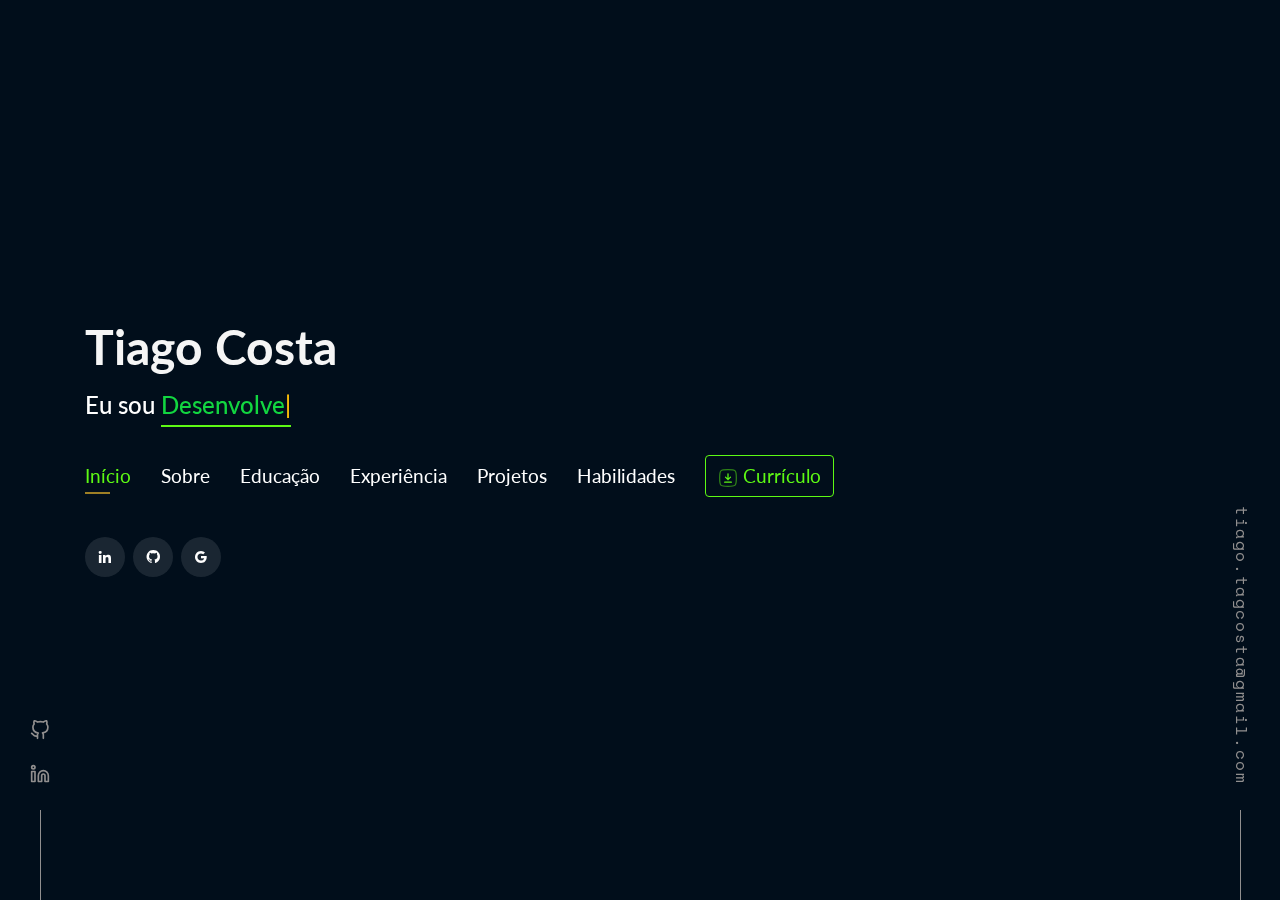
==== index.html @ 54255e5a "initial commit" ====
<!DOCTYPE html>
<html lang="pt-br">
  <head>
    <!-- Google Tag Manager -->
    <script>
      (function (w, d, s, l, i) {
        w[l] = w[l] || [];
        w[l].push({ "gtm.start": new Date().getTime(), event: "gtm.js" });
        var f = d.getElementsByTagName(s)[0],
          j = d.createElement(s),
          dl = l != "dataLayer" ? "&l=" + l : "";
        j.async = true;
        j.src = "https://www.googletagmanager.com/gtm.js?id=" + i + dl;
        f.parentNode.insertBefore(j, f);
      })(window, document, "script", "dataLayer", "GTM-5BB8W2X");
    </script>
    <!-- End Google Tag Manager -->
    <link rel="icon" type="image/png" href="/favicon.svg" />
    <meta charset="utf-8" />
    <meta content="width=device-width, initial-scale=1.0" name="viewport" />

    <!-- SEO -->
    <meta name="description" content="Desenvolvedor Web" />
    <link rel="canonical" href="https://tiaggocosta.github.io" />
    <!-- Open Graphic -->
    <meta property="og:locale" content="pt-br" />
    <meta property="og:type" content="article" />
    <meta property="og:title" content="Portfolio" />
    <meta property="og:description" content="Desenvolvedor Web" />
    <meta property="og:url" content="https://tiaggocosta.github.io" />
    <meta property="og:site_name" content="Tiago Costa" />
    <meta
      property="og:image"
      content="https://res.cloudinary.com/tiagokuste/image/upload/v1672784103/infinity.png"
    />
    <meta name="twitter:card" content="summary_large_image" />
    <meta name="twitter:description" content="Desenvolvedor Web" />
    <meta name="twitter:title" content="Portfolio" />
    <meta
      name="twitter:image"
      content="https://res.cloudinary.com/tiagokuste/image/upload/v1672784103/infinity.png"
    />
    <meta
      property="article:tag"
      content="Portfolio | Tiago Costa | Desenvolvedor Web | TI | IT"
    />
    <title>Tiago Costa | Portfólio</title>
    <meta content="" name="description" />
    <meta content="" name="keywords" />

    <!-- Google Fonts -->
    <link
      href="https://fonts.googleapis.com/css?family=Open+Sans:300,300i,400,400i,600,600i,700,700i|Raleway:300,300i,400,400i,500,500i,600,600i,700,700i|Poppins:300,300i,400,400i,500,500i,600,600i,700,700i"
      rel="stylesheet"
    />

    <!-- Vendor CSS Files -->
    <link
      href="assets/vendor/bootstrap/css/bootstrap.min.css"
      rel="stylesheet"
    />
    <link href="assets/vendor/icofont/icofont.min.css" rel="stylesheet" />
    <link href="assets/vendor/remixicon/remixicon.css" rel="stylesheet" />
    <link
      href="assets/vendor/owl.carousel/assets/owl.carousel.min.css"
      rel="stylesheet"
    />
    <link href="assets/vendor/boxicons/css/boxicons.min.css" rel="stylesheet" />
    <link href="assets/vendor/venobox/venobox.css" rel="stylesheet" />

    <!-- Template Main CSS File -->
    <link href="assets/css/style.css" rel="stylesheet" />
  </head>

  <body>
    <!-- Google Tag Manager (noscript) -->
    <noscript
      ><iframe
        src="https://www.googletagmanager.com/ns.html?id=GTM-5BB8W2X"
        title="Tag Manager"
        height="0"
        width="0"
        style="display: none; visibility: hidden"
      ></iframe
    ></noscript>
    <!-- End Google Tag Manager (noscript) -->

    <!-- ======= Cabeçalho ======= -->
    <header id="header" class="header-tops">
      <div class="container">
        <h1><a href="index.html">Tiago Costa</a></h1>
        <h2 style="color: #fff">
          Eu sou <span class="typing" style="color: #12d640"></span>
        </h2>
        <nav class="nav-menu d-none d-lg-block">
          <ul>
            <li class="active"><a href="#header">Início</a></li>
            <li><a href="#about">Sobre</a></li>
            <li><a href="#education">Educação</a></li>
            <li><a href="#experience">Experiência</a></li>
            <li><a href="#portfolio">Projetos</a></li>
            <li><a href="#skills">Habilidades</a></li>
            <li>
              <a
                class="btn btn-outline-success my-2 my-sm-0"
                id="curriculo"
                href="assets/img/tiago.pdf"
                target="_blank"
                rel="noopener noreferrer"
              >
                <svg
                  width="20px"
                  height="20px"
                  viewBox="0 0 24 24"
                  fill="none"
                  xmlns="http://www.w3.org/2000/svg"
                >
                  <path
                    d="M12 7L12 14M12 14L15 11M12 14L9 11"
                    stroke="#5df914"
                    stroke-width="1.5"
                    stroke-linecap="round"
                    stroke-linejoin="round"
                  />
                  <path
                    d="M16 17H12H8"
                    stroke="#5df914"
                    stroke-width="1.5"
                    stroke-linecap="round"
                  />
                  <path
                    opacity="0.5"
                    d="M2 12C2 7.28595 2 4.92893 3.46447 3.46447C4.92893 2 7.28595 2 12 2C16.714 2 19.0711 2 20.5355 3.46447C22 4.92893 22 7.28595 22 12C22 16.714 22 19.0711 20.5355 20.5355C19.0711 22 16.714 22 12 22C7.28595 22 4.92893 22 3.46447 20.5355C2 19.0711 2 16.714 2 12Z"
                    stroke="#5df914"
                    stroke-width="1.5"
                  />
                </svg>
                Currículo</a
              >
            </li>
          </ul>
        </nav>
        <div class="social-links">
          <a
            href="https://www.linkedin.com/in/tiaggocosta/"
            target="_blank"
            class="linkedin"
            ><i class="bx bxl-linkedin"></i
          ></a>
          <a
            href="https://github.com/TiaggoCosta"
            target="_blank"
            class="github"
            ><i class="bx bxl-github"></i
          ></a>
          <a
            href="mailto:tiago.tagcosta@gmail.com"
            target="_blank"
            class="google"
            ><i class="bx bxl-google"></i
          ></a>
        </div>
      </div>

      <div class="left">
        <ul class="social">
          <li>
            <a
              href="https://github.com/TiaggoCosta"
              aria-label="GitHub"
              target="_blank"
              rel="noreferrer"
            >
              <svg
                xmlns="http://www.w3.org/2000/svg"
                role="img"
                viewBox="0 0 24 24"
                fill="none"
                stroke="currentColor"
                stroke-width="2"
                stroke-linecap="round"
                stroke-linejoin="round"
                class="feather feather-github"
              >
                <title>GitHub</title>
                <path
                  d="M9 19c-5 1.5-5-2.5-7-3m14 6v-3.87a3.37 3.37 0 0 0-.94-2.61c3.14-.35 6.44-1.54 6.44-7A5.44 5.44 0 0 0 20 4.77 5.07 5.07 0 0 0 19.91 1S18.73.65 16 2.48a13.38 13.38 0 0 0-7 0C6.27.65 5.09 1 5.09 1A5.07 5.07 0 0 0 5 4.77a5.44 5.44 0 0 0-1.5 3.78c0 5.42 3.3 6.61 6.44 7A3.37 3.37 0 0 0 9 18.13V22"
                ></path>
              </svg>
            </a>
          </li>

          <li>
            <a
              href="https://www.linkedin.com/in/tiaggocosta"
              aria-label="Linkedin"
              target="_blank"
              rel="noreferrer"
              ><svg
                xmlns="http://www.w3.org/2000/svg"
                role="img"
                viewBox="0 0 24 24"
                fill="none"
                stroke="currentColor"
                stroke-width="2"
                stroke-linecap="round"
                stroke-linejoin="round"
                class="feather feather-linkedin"
              >
                <title>LinkedIn</title>
                <path
                  d="M16 8a6 6 0 0 1 6 6v7h-4v-7a2 2 0 0 0-2-2 2 2 0 0 0-2 2v7h-4v-7a6 6 0 0 1 6-6z"
                ></path>
                <rect x="2" y="9" width="4" height="12"></rect>
                <circle cx="4" cy="4" r="2"></circle></svg
            ></a>
          </li>
        </ul>
      </div>
      <div class="right">
        <ul class="email">
          <li>
            <a href="mailto:tiago.tagcosta@gmail.com"
              >tiago.tagcosta@gmail.com</a
            >
          </li>
        </ul>
      </div>
    </header>
    <!-- Fim do Cabeçalho -->

    <!-- ======= Seção Sobre ======= -->
    <section id="about" class="about">
      <div class="about-me container">
        <div class="section-title">
          <h2>Sobre</h2>
        </div>
        <div class="row">
          <div class="col-lg-4 sobre-img-wrapper">
            <div class="sobre-img" data-aos="fade-right">
              <img
                src="assets/img/Tiaggo.png"
                class="img-fluid"
                alt="Minha Foto"
              />
            </div>
          </div>
          <div class="col-lg-8 pt-4 pt-lg-0 content" data-aos="fade-left">
            <p>
              <span></span> Sou formado em <span>Ciência da Computação</span> e
              tive a oportunidade de trabalhar em dois projetos de
              <span>iniciação científica</span>, o que me proporcionou uma
              sólida base em pesquisa e desenvolvimento de soluções inovadoras.
              Atualmente, estou me especializando em segurança da informação
              através do projeto <span>Hackers do Bem</span>, onde estudo as
              melhores práticas para proteger sistemas e dados. Além disso,
              possuo experiência prática no <span>desenvolvimento web</span>,
              com foco em <span>Node.js</span>, trabalhando em projetos que
              combinam tecnologia moderna com soluções escaláveis e eficientes.
            </p>
            <p>
              Durante o desenvolvimento do meu Trabalho de Conclusão de Curso
              (TCC), investiguei as barreiras enfrentadas por pessoas cegas nos
              jogos digitais e propus um protótipo de jogo acessível, baseado em
              diretrizes de acessibilidade. O estudo envolveu testes com 12
              participantes do público-alvo e demonstrou que as diretrizes
              implementadas permitiram que os jogadores completassem o jogo com
              sucesso. Essa experiência ampliou meu conhecimento sobre
              acessibilidade, inclusão e o impacto da tecnologia no
              desenvolvimento de produtos que podem ser utilizados por todos.
            </p>
          </div>
        </div>
      </div>

      <!-- ======= Interests ======= -->
      <div class="interests container">
        <div class="section-title">
          <h2>Interests</h2>
        </div>

        <div class="row">
          <div class="col-lg-3 col-md-4">
            <div class="icon-box">
              <i class="ri-global-line" style="color: #ffbb2c"></i>
              <h3>Desenvolvimento Web</h3>
            </div>
          </div>
          <div class="col-lg-3 col-md-4 mt-4 mt-md-0">
            <div class="icon-box">
              <i class="ri-code-s-slash-fill" style="color: #28a745"></i>
              <h3>Acessibilidade</h3>
            </div>
          </div>
          <div class="col-lg-3 col-md-4 mt-4 mt-md-0">
            <div class="icon-box">
              <i class="majesticons--ux-circle-line" style="color: #e80368"></i>
              <h3>UI / UX</h3>
            </div>
          </div>
          <div class="col-lg-3 col-md-4 mt-4 mt-lg-0">
            <div class="icon-box">
              <i class="mdi--security-lock-outline" style="color: #f1081f"></i>
              <h3>Segurança da Informação</h3>
            </div>
          </div>
        </div>
      </div>
      <!-- End Interests -->
    </section>
    <!-- Fim da Seção Sobre -->

    <!-- ======= Seção de Educação ======= -->
    <section id="education" class="services">
      <div class="container">
        <div class="section-title">
          <h2>Educação</h2>
        </div>
        <div class="row">
          <div
            class="col-lg-12"
            data-aos="fade-up"
            style="display: inline-block"
          >
            <div
              class="col-md-4 mt-4 mt-md-0 icon-box"
              data-aos="fade-up"
              data-aos-delay="100"
              style="
                padding: 0px 0px;
                padding-bottom: 5px;
                display: inline-block;
              "
            >
              <img
                src="assets/img/education/unisinos.png"
                class="img-fluid branco"
                alt=""
              />
              <p style="text-align: left; color: #fff; padding: 5px 10px">
                <em>Universidade do Vale do Rio dos Sinos (Unisinos)</em>
              </p>
              <h4 style="text-align: left; color: #fff; padding: 5px 10px">
                Bacharelado em Ciência da Computação
              </h4>
              <h5 style="text-align: left; padding: 0px 10px">2016 - 2023</h5>
            </div>
          </div>
        </div>
      </div>

      <div class="portfolio">
        <div class="container">
          <div class="section-title">
            <h2>certificados</h2>
          </div>

          <div
            class="row portfolio-container"
            style="position: relative; height: 437.75px"
          >
            <div
              class="col-lg-4 col-md-6 portfolio-item filter-app"
              style="position: absolute; left: 0px; top: 0px"
            >
              <div class="portfolio-wrap">
                <img
                  src="assets/img/education/udemy.png"
                  class="img-fluid branco"
                  alt=""
                />

                <div class="portfolio-info">
                  <h4>The Modern Javascript Bootcamp Course (2020)</h4>
                  <div class="portfolio-links">
                    <a
                      href="https://www.udemy.com/certificate/UC-ebb2d5ab-f1c4-4cf7-899d-1128a99adc64/"
                      target="_blank"
                      title="Certificate"
                      ><i class="bx bx-link"></i
                    ></a>
                  </div>
                </div>
              </div>
            </div>

            <div
              class="col-lg-4 col-md-6 portfolio-item filter-project"
              style="position: absolute; left: 740px; top: 218.875px"
            >
              <div class="portfolio-wrap">
                <img
                  src="assets/img/education/udemy.png"
                  class="img-fluid branco"
                  alt=""
                />

                <div class="portfolio-info">
                  <h4>The Web Developer Bootcamp</h4>
                  <div class="portfolio-links">
                    <a
                      href="http://ude.my/UC-UUGOUU0M"
                      target="_blank"
                      title="Certificate"
                      ><i class="bx bx-link"></i
                    ></a>
                  </div>
                </div>
              </div>
            </div>

            <div
              class="col-lg-4 col-md-6 portfolio-item filter-project"
              style="position: absolute; left: 740px; top: 218.875px"
            >
              <div class="portfolio-wrap">
                <img
                  src="assets/img/education/udemy.png"
                  class="img-fluid branco"
                  alt=""
                />

                <div class="portfolio-info">
                  <h4>The Advanced Web Developer Bootcamp</h4>
                  <div class="portfolio-links">
                    <a
                      href="http://ude.my/UC-1595a728-d79a-4186-8cfc-5c4771f1792e"
                      target="_blank"
                      title="Certificate"
                      ><i class="bx bx-link"></i
                    ></a>
                  </div>
                </div>
              </div>
            </div>

            <div
              class="col-lg-4 col-md-6 portfolio-item filter-project"
              style="position: absolute; left: 740px; top: 218.875px"
            >
              <div class="portfolio-wrap">
                <img
                  src="assets/img/education/cisco-networking-academy-seeklogo.svg"
                  class="img-fluid branco cisco"
                  alt=""
                />

                <div class="portfolio-info">
                  <h4>Introduction to Cybersecurity</h4>
                  <div class="portfolio-links">
                    <a
                      href="https://drive.google.com/file/d/1ikeej4nsD7PtPcF0vKuweiV4Q9rAmVll/view?usp=drive_link"
                      target="_blank"
                      title="Certificate"
                      ><i class="bx bx-link"></i
                    ></a>
                  </div>
                </div>
              </div>
            </div>

            <div
              class="col-lg-4 col-md-6 portfolio-item filter-project"
              style="position: absolute; left: 740px; top: 218.875px"
            >
              <div class="portfolio-wrap">
                <img
                  src="assets/img/education/unisinos.png"
                  class="img-fluid branco"
                  alt=""
                />
                <div class="portfolio-info">
                  <h4>
                    XXV Mostra UNISINOS de Iniciação Científica e Tecnológica
                  </h4>
                  <div class="portfolio-links">
                    <a
                      href="http://www.unisinos.br/certificados/DB623BEE7E5A1A949ABAA4CC333A84B4963E33C5"
                      target="_blank"
                      title="Certificate"
                      ><i class="bx bx-link"></i
                    ></a>
                  </div>
                </div>
              </div>
            </div>

            <div
              class="col-lg-4 col-md-6 portfolio-item filter-project"
              style="position: absolute; left: 740px; top: 218.875px"
            >
              <div class="portfolio-wrap">
                <img
                  src="assets/img/education/unisinos.png"
                  class="img-fluid branco"
                  alt=""
                />

                <div class="portfolio-info">
                  <h4>
                    II WORKSHOP VARSIN - Valorização de Resíduos Sólidos
                    Industriais
                  </h4>
                  <div class="portfolio-links">
                    <a
                      href="http://www.unisinos.br/certificados/F70A42E4C2245C62014BE608E551C97D6B93E933"
                      target="_blank"
                      title="Certificate"
                      ><i class="bx bx-link"></i
                    ></a>
                  </div>
                </div>
              </div>
            </div>

            <div
              class="col-lg-4 col-md-6 portfolio-item filter-project"
              style="position: absolute; left: 740px; top: 218.875px"
            >
              <div class="portfolio-wrap">
                <img
                  src="assets/img/education/unisinos.png"
                  class="img-fluid branco"
                  alt=""
                />

                <div class="portfolio-info">
                  <h4>Empreendedorismo e Plano de Negócio</h4>
                  <div class="portfolio-links">
                    <a
                      href="http://www.unisinos.br/certificados/43857E1273C2B1EDCA0EDF484B830D73A374F123"
                      target="_blank"
                      title="Certificate"
                      ><i class="bx bx-link"></i
                    ></a>
                  </div>
                </div>
              </div>
            </div>

            <div
              class="col-lg-4 col-md-6 portfolio-item filter-project"
              style="position: absolute; left: 740px; top: 218.875px"
            >
              <div class="portfolio-wrap">
                <img
                  src="assets/img/education/unisinos.png"
                  class="img-fluid branco"
                  alt=""
                />

                <div class="portfolio-info">
                  <h4>Maratona de Programação 2017</h4>
                  <div class="portfolio-links">
                    <a
                      href="http://www.unisinos.br/certificados/3708E48BACF67A545B9BA5B84E8770E5D6230B57"
                      target="_blank"
                      title="Certificate"
                      ><i class="bx bx-link"></i
                    ></a>
                  </div>
                </div>
              </div>
            </div>

            <div
              class="col-lg-4 col-md-6 portfolio-item filter-project"
              style="position: absolute; left: 740px; top: 218.875px"
            >
              <div class="portfolio-wrap">
                <img
                  src="assets/img/education/unisinos.png"
                  class="img-fluid branco"
                  alt=""
                />

                <div class="portfolio-info">
                  <h4>Monitoria voluntária</h4>
                  <div class="portfolio-links">
                    <a
                      href="http://www.unisinos.br/certificados/8CB0F86574D7B57739C6B23D308D05BCF9BDDD20"
                      target="_blank"
                      title="Certificate"
                      ><i class="bx bx-link"></i
                    ></a>
                  </div>
                </div>
              </div>
            </div>

            <div
              class="col-lg-4 col-md-6 portfolio-item filter-app"
              style="position: absolute; left: 370px; top: 0px"
            >
              <div class="portfolio-wrap">
                <img
                  src="assets/img/education/unisinos.png"
                  class="img-fluid branco"
                  alt=""
                />

                <div class="portfolio-info">
                  <h4>Semana Acadêmica de Informática - UNIINFO 2016</h4>
                  <div class="portfolio-links">
                    <a
                      href="http://www.unisinos.br/certificados/1A1A1DF25291F86BC216542CAC3522EAD58D7465"
                      target="_blank"
                      title="Certificate"
                      ><i class="bx bx-link"></i
                    ></a>
                  </div>
                </div>
              </div>
            </div>

            <div
              class="col-lg-4 col-md-6 portfolio-item filter-app"
              style="position: absolute; left: 740px; top: 0px"
            >
              <div class="portfolio-wrap">
                <img
                  src="assets/img/education/unisinos.png"
                  class="img-fluid branco"
                  alt=""
                />

                <div class="portfolio-info">
                  <h4>Semana Pedagógica Unisinos 2017/2</h4>
                  <div class="portfolio-links">
                    <a
                      href="http://www.unisinos.br/certificados/A3EAA258FCFDF34C14EDF63F8CD66E7FB0311B2D"
                      target="_blank"
                      title="Certificate"
                      ><i class="bx bx-link"></i
                    ></a>
                  </div>
                </div>
              </div>
            </div>

            <div
              class="col-lg-4 col-md-6 portfolio-item filter-project"
              style="position: absolute; left: 0px; top: 218.875px"
            >
              <div class="portfolio-wrap">
                <img
                  src="assets/img/education/unisinos.png"
                  class="img-fluid branco"
                  alt=""
                />

                <div class="portfolio-info">
                  <h4>Unisinos Conecta 2017</h4>
                  <div class="portfolio-links">
                    <a
                      href="http://www.unisinos.br/certificados/04A42D9D0CEFB8F920B1C42AFFAB797F2D4D7F2E"
                      target="_blank"
                      title="Certificate"
                      ><i class="bx bx-link"></i
                    ></a>
                  </div>
                </div>
              </div>
            </div>

            <div
              class="col-lg-4 col-md-6 portfolio-item filter-project"
              style="position: absolute; left: 370px; top: 218.875px"
            >
              <div class="portfolio-wrap">
                <img
                  src="assets/img/education/unisinos.png"
                  class="img-fluid branco"
                  alt=""
                />

                <div class="portfolio-info">
                  <h4>II Semana Acadêmica da Escola Politécnica</h4>
                  <div class="portfolio-links">
                    <a
                      href="http://www.unisinos.br/certificados/69AF6B726C3B7640763B57409D26655C25A2A228"
                      target="_blank"
                      title="Certificate"
                      ><i class="bx bx-link"></i
                    ></a>
                  </div>
                </div>
              </div>
            </div>

            <div
              class="col-lg-4 col-md-6 portfolio-item filter-project"
              style="position: absolute; left: 740px; top: 218.875px"
            >
              <div class="portfolio-wrap">
                <img
                  src="assets/img/education/unisinos.png"
                  class="img-fluid branco"
                  alt=""
                />

                <div class="portfolio-info">
                  <h4>32ª Mostratec</h4>
                  <div class="portfolio-links">
                    <a
                      href="http://www.unisinos.br/certificados/52E7AEC8739716EA50DBD7888A7CD41DDFDBA6F4"
                      target="_blank"
                      title="Certificate"
                      ><i class="bx bx-link"></i
                    ></a>
                  </div>
                </div>
              </div>
            </div>

            <div
              class="col-lg-4 col-md-6 portfolio-item filter-project"
              style="position: absolute; left: 740px; top: 218.875px"
            >
              <div class="portfolio-wrap">
                <img
                  src="assets/img/education/unisinos.png"
                  class="img-fluid branco"
                  alt=""
                />

                <div class="portfolio-info">
                  <h4>
                    Hackathon Yara e 25 Anos do Curso de Ciência da Computação
                  </h4>
                  <div class="portfolio-links">
                    <a
                      href="http://www.unisinos.br/certificados/4977CCCB8A42EF76C9C141D5CE3BD80B717F219B"
                      target="_blank"
                      title="Certificate"
                      ><i class="bx bx-link"></i
                    ></a>
                  </div>
                </div>
              </div>
            </div>
          </div>
        </div>
      </div>
    </section>
    <!-- Fim da Seção de Educação -->

    <section id="experience" class="services">
      <div class="container">
        <div class="section-title">
          <h2>Experiência</h2>
        </div>
        <div class="row">
          <div class="col-lg-12" data-aos="fade-up">
            <!-- Experiência 1 -->
            <div
              class="col-md-12 mt-4 mt-md-0 icon-box"
              data-aos="fade-up"
              data-aos-delay="100"
            >
              <h4>
                Bolsista de Iniciação em Desenvolvimento Tecnológico e Inovação
                (PIBITI)
              </h4>
              <h5>agosto de 2019 - junho de 2020</h5>
              <h6>São Leopoldo, RS</h6>
              <p>
                Interoperabilidade de Prontuário Eletrônico: microserviço para
                converter dados em diferentes formatos para o padrão OpenEHR.
                Como entrada, utilizamos dados de diferentes prontuários
                eletrônicos de hospitais reais.
              </p>
              <p>
                Participei da pesquisa escrevendo scripts de extração e
                padronização de dados relevantes para análise de dados em saúde.
              </p>
            </div>

            <!-- Experiência 2 -->
            <div
              class="col-md-12 mt-4 mt-md-0 icon-box"
              data-aos="fade-up"
              data-aos-delay="100"
            >
              <h4>Desenvolvedor Web</h4>
              <h5>julho de 2017 - julho de 2019</h5>
              <h6>São Leopoldo, RS</h6>
              <p>
                UniXS (Unisinos Experimental Software): Agência que oportuniza a
                alunos dos cursos de computação da Unisinos desenvolverem
                soluções para demandas internas da universidade. A experiência
                agregou conhecimento prático e permitiu o aprendizado de novas
                tecnologias através de projetos reais.
              </p>
              <p>
                Colaborei com uma equipe multidisciplinar, implementando novas
                tecnologias em diversos sistemas.
              </p>
            </div>

            <!-- Experiência 3 -->
            <div
              class="col-md-12 mt-4 mt-md-0 icon-box"
              data-aos="fade-up"
              data-aos-delay="100"
            >
              <h4>
                Bolsista de Iniciação Tecnológica e Industrial do CNPq - Nível A
              </h4>
              <h5>dezembro de 2017 - dezembro de 2018</h5>
              <h6>São Leopoldo, RS</h6>
              <p>
                Programa Ciência sem Fronteiras (CSF) - Projeto VARSIN
                (Valorização de Resíduos Sólidos Industriais): Caracterização de
                RSI e Análise de Ciclo de Vida para criar uma base de dados de
                exploração universal. O projeto focou na criação de soluções
                sustentáveis para o reaproveitamento de resíduos industriais.
              </p>
            </div>
          </div>
        </div>
      </div>
    </section>

    <!-- ======= Seção de Projetos ======= -->
    <section id="portfolio" class="portfolio">
      <div class="container">
        <div class="section-title">
          <h2>Projetos</h2>
        </div>

        <div class="row">
          <div class="col-lg-12 d-flex justify-content-center">
            <ul id="portfolio-flters">
              <li data-filter="*" class="filter-active">Todos</li>
              <li data-filter=".filter-app">Web-App</li>
              <li data-filter=".filter-project">Projetos</li>
            </ul>
          </div>
        </div>

        <div class="row portfolio-container">
          <!-- Projeto VARSIN -->
          <div class="col-lg-4 col-md-6 portfolio-item filter-project">
            <h4>Projeto VARSIN</h4>
            <div class="portfolio-wrap">
              <img
                src="assets/img/project/varsin.png"
                class="img-fluid"
                alt="Projeto VARSIN"
              />
              <div class="portfolio-info">
                <div class="portfolio-links">
                  <a
                    href="projects/varsin.html"
                    data-gall="portfolioDetailsGallery"
                    data-vbtype="iframe"
                    class="venobox"
                    title="Detalhes do Projeto"
                    ><i class="bx bx-info-circle"></i
                  ></a>
                </div>
              </div>
            </div>
          </div>

          <!-- Projeto TCC -->
          <div class="col-lg-4 col-md-6 portfolio-item filter-app">
            <h4>TCC - Jogo Acessível</h4>
            <div class="portfolio-wrap">
              <img
                src="assets/img/project/tcc.png"
                class="img-fluid"
                alt="Projeto Jogo acessível"
              />
              <div class="portfolio-info">
                <div class="portfolio-links">
                  <a
                    href="projects/tcc.html"
                    data-gall="portfolioDetailsGallery"
                    data-vbtype="iframe"
                    class="venobox"
                    title="Detalhes do Projeto"
                    ><i class="bx bx-info-circle"></i
                  ></a>
                </div>
              </div>
            </div>
          </div>

          <!-- Projeto UnisinosLab -->
          <div class="col-lg-4 col-md-6 portfolio-item filter-app">
            <h4>Projeto UnisinosLab</h4>
            <div class="portfolio-wrap">
              <img
                src="assets/img/project/unisinoslab.png"
                class="img-fluid"
                alt="Projeto UnisinosLab"
              />
              <div class="portfolio-info">
                <div class="portfolio-links">
                  <a
                    href="projects/unisinoslab.html"
                    data-gall="portfolioDetailsGallery"
                    data-vbtype="iframe"
                    class="venobox"
                    title="Detalhes do Projeto"
                    ><i class="bx bx-info-circle"></i
                  ></a>
                </div>
              </div>
            </div>
          </div>

          <!-- Projeto Quiz Enade -->
          <div class="col-lg-4 col-md-6 portfolio-item filter-project">
            <h4>Projeto Quiz Enade</h4>
            <div class="portfolio-wrap">
              <img
                src="assets/img/project/quiz.jpg"
                class="img-fluid"
                alt="Projeto Quiz Enade"
              />
              <div class="portfolio-info">
                <div class="portfolio-links">
                  <a
                    href="projects/quiz-enade.html"
                    data-gall="portfolioDetailsGallery"
                    data-vbtype="iframe"
                    class="venobox"
                    title="Detalhes do Projeto"
                    ><i class="bx bx-info-circle"></i
                  ></a>
                </div>
              </div>
            </div>
          </div>
        </div>
      </div>
    </section>

    <!-- Fim da Seção de Projetos -->

    <!-- Start Skills Section -->
    <section id="skills" class="services">
      <div class="container">
        <div class="section-title">
          <h2>Habilidades</h2>
        </div>
        <div class="row">
          <div class="col-lg-12" data-aos="fade-up">
            <!-- Languages and Databases -->
            <div
              class="col-md-12 mt-4 mt-md-0 icon-box"
              data-aos="fade-up"
              data-aos-delay="100"
              style="background: #fff"
            >
              <h4 style="text-align: left; color: #09203a">
                Linguagens e Bancos de Dados
              </h4>
              <p style="text-align: left">
                <img
                  src="https://www.vectorlogo.zone/logos/javascript/javascript-horizontal.svg"
                  alt="JavaScript"
                  height="50"
                  width="120"
                />
                <img
                  src="https://www.vectorlogo.zone/logos/w3_html5/w3_html5-ar21.svg"
                  alt="HTML5"
                />
                <img
                  src="https://upload.wikimedia.org/wikipedia/commons/d/d5/CSS3_logo_and_wordmark.svg"
                  alt="CSS3"
                  height="60"
                  width="90"
                />
                <img
                  src="https://www.vectorlogo.zone/logos/mysql/mysql-horizontal.svg"
                  alt="MySQL"
                  height="70"
                  width="130"
                />
                <img
                  src="https://www.vectorlogo.zone/logos/postgresql/postgresql-horizontal.svg"
                  alt="PostgreSQL"
                  height="50"
                  width="190"
                />
                <img
                  src="https://www.vectorlogo.zone/logos/php/php-horizontal.svg"
                  alt="PHP"
                  height="50"
                  width="120"
                />
                <img
                  src="https://www.vectorlogo.zone/logos/java/java-horizontal.svg"
                  alt="vectorlogo.zone"
                  height="50"
                  width="120"
                />
                <img
                  src="https://www.vectorlogo.zone/logos/python/python-horizontal.svg"
                  alt="vectorlogo.zone"
                  height="50"
                  width="150"
                />
              </p>
            </div>

            <!-- Frameworks -->
            <div
              class="col-md-12 mt-4 mt-md-0 icon-box"
              data-aos="fade-up"
              data-aos-delay="200"
              style="background: #fff"
            >
              <h4 style="text-align: left; color: #09203a">Frameworks</h4>
              <p style="text-align: left">
                <img
                  src="https://www.vectorlogo.zone/logos/nodejs/nodejs-horizontal.svg"
                  alt="Node.js"
                  height="50"
                  width="150"
                />
                <img
                  src="https://www.vectorlogo.zone/logos/expressjs/expressjs-ar21.svg"
                  alt="Express.js"
                />
                <img
                  src="https://www.vectorlogo.zone/logos/getbootstrap/getbootstrap-ar21.svg"
                  alt="Bootstrap"
                />
                <img
                  src="https://www.vectorlogo.zone/logos/jquery/jquery-horizontal.svg"
                  alt="jQuery"
                />
              </p>
            </div>

            <!-- Tools -->
            <div
              class="col-md-12 mt-4 mt-md-0 icon-box"
              data-aos="fade-up"
              data-aos-delay="300"
              style="background: #fff"
            >
              <h4 style="text-align: left; color: #09203a">Ferramentas</h4>
              <p style="text-align: left">
                <img
                  src="https://www.vectorlogo.zone/logos/git-scm/git-scm-ar21.svg"
                  alt="Git"
                />
                <img
                  src="https://www.vectorlogo.zone/logos/github/github-ar21.svg"
                  alt="GitHub"
                />
                <img
                  src="https://www.vectorlogo.zone/logos/heroku/heroku-ar21.svg"
                  alt="Heroku"
                />
                <img
                  src="https://www.vectorlogo.zone/logos/visualstudio_code/visualstudio_code-ar21.svg"
                  alt="VS Code"
                />
              </p>
            </div>
          </div>
        </div>
      </div>
    </section>
    <!-- End Skills Section -->

    <!-- Vendor JS Files -->
    <script src="assets/vendor/jquery/jquery.min.js"></script>
    <script src="assets/vendor/bootstrap/js/bootstrap.bundle.min.js"></script>
    <script src="assets/vendor/jquery.easing/jquery.easing.min.js"></script>
    <script src="assets/vendor/php-email-form/validate.js"></script>
    <script src="assets/vendor/waypoints/jquery.waypoints.min.js"></script>
    <script src="assets/vendor/counterup/counterup.min.js"></script>
    <script src="assets/vendor/owl.carousel/owl.carousel.min.js"></script>
    <script src="assets/vendor/isotope-layout/isotope.pkgd.min.js"></script>
    <script src="assets/vendor/venobox/venobox.min.js"></script>
    <script src="assets/vendor/typed.js/typed.min.js"></script>
    <script type="text/javascript">
      var typed = new Typed(".typing", {
        strings: [
          "Desenvolvedor",
          "Entusiasta de Segurança da Informação",
          "Jogador de Magic: The Gathering",
        ],
        loop: true,
        typeSpeed: 65,
        backSpeed: 65,
      });
    </script>

    <!-- Template Main JS File -->
    <script src="assets/js/main.js"></script>
  </body>
</html>
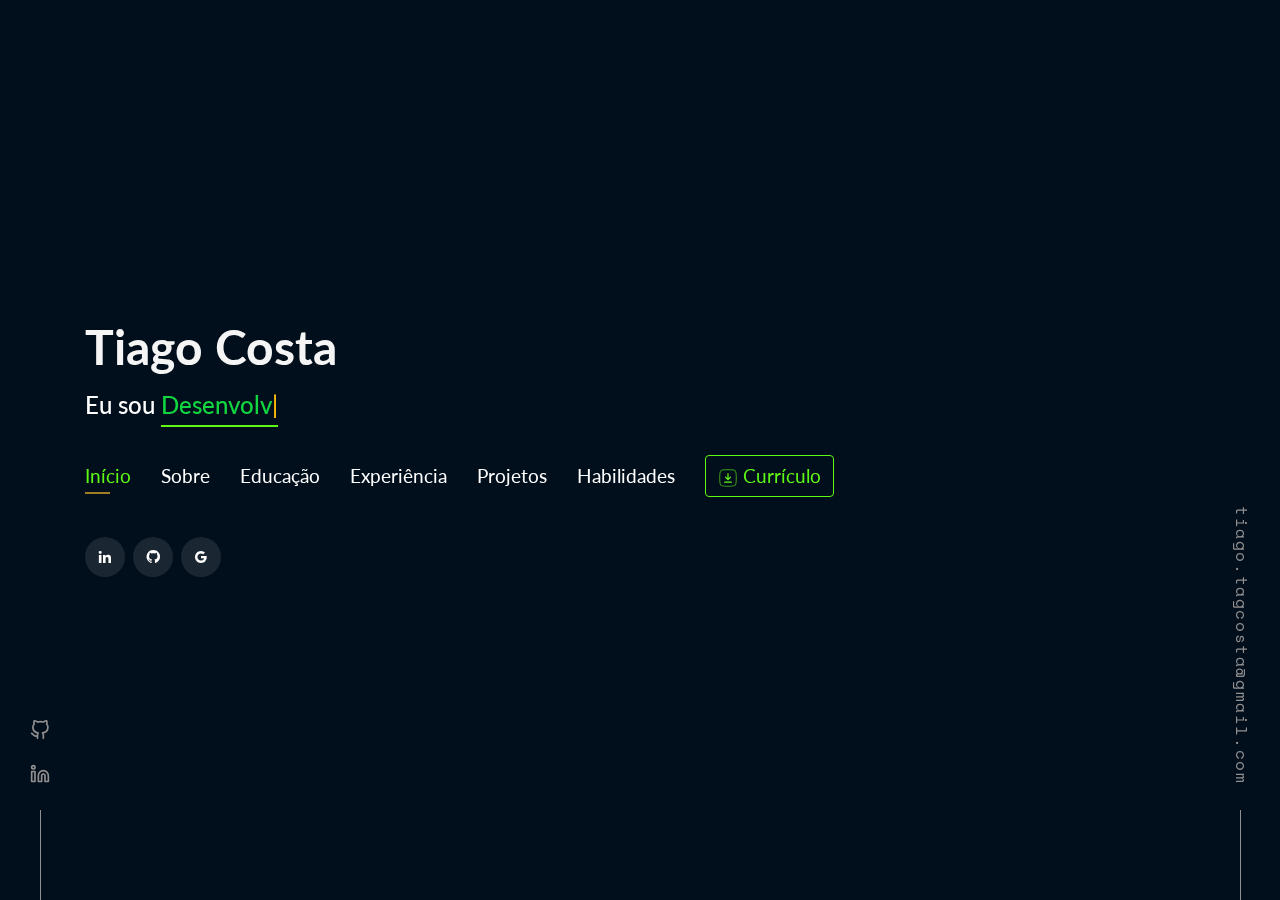
==== commit b42bef86: "add og image" ====
--- a/index.html
+++ b/index.html
@@ -18,6 +18,14 @@
     <link rel="icon" type="image/png" href="/favicon.svg" />
     <meta charset="utf-8" />
     <meta content="width=device-width, initial-scale=1.0" name="viewport" />
+    <!-- insert favicons. use https://realfavicongenerator.net/ -->
+    <link rel="icon" type="image/png" href="/favicon-48x48.png" sizes="48x48" />
+    <link rel="icon" type="image/svg+xml" href="/favicon.svg" />
+    <link rel="shortcut icon" href="/favicon.ico" />
+    <link rel="apple-touch-icon" sizes="180x180" href="/apple-touch-icon.png" />
+    <meta name="apple-mobile-web-app-title" content="Tiago Costa | Portfólio" />
+    <link rel="manifest" href="/site.webmanifest" />
+    <!-- end custom head snippets -->
 
     <!-- SEO -->
     <meta name="description" content="Desenvolvedor Web" />
@@ -25,20 +33,20 @@
     <!-- Open Graphic -->
     <meta property="og:locale" content="pt-br" />
     <meta property="og:type" content="article" />
-    <meta property="og:title" content="Portfolio" />
+    <meta property="og:title" content="Portfólio" />
     <meta property="og:description" content="Desenvolvedor Web" />
     <meta property="og:url" content="https://tiaggocosta.github.io" />
     <meta property="og:site_name" content="Tiago Costa" />
     <meta
       property="og:image"
-      content="https://res.cloudinary.com/tiagokuste/image/upload/v1672784103/infinity.png"
+      content="https://res.cloudinary.com/dnwbeu5gd/image/upload/v1729804589/web-app-manifest-512x512_r8qnzp.png"
     />
     <meta name="twitter:card" content="summary_large_image" />
     <meta name="twitter:description" content="Desenvolvedor Web" />
     <meta name="twitter:title" content="Portfolio" />
     <meta
       name="twitter:image"
-      content="https://res.cloudinary.com/tiagokuste/image/upload/v1672784103/infinity.png"
+      content="https://res.cloudinary.com/dnwbeu5gd/image/upload/v1729804589/web-app-manifest-512x512_r8qnzp.png"
     />
     <meta
       property="article:tag"
@@ -276,7 +284,7 @@
       <!-- ======= Interests ======= -->
       <div class="interests container">
         <div class="section-title">
-          <h2>Interests</h2>
+          <h2>Interesses</h2>
         </div>
 
         <div class="row">
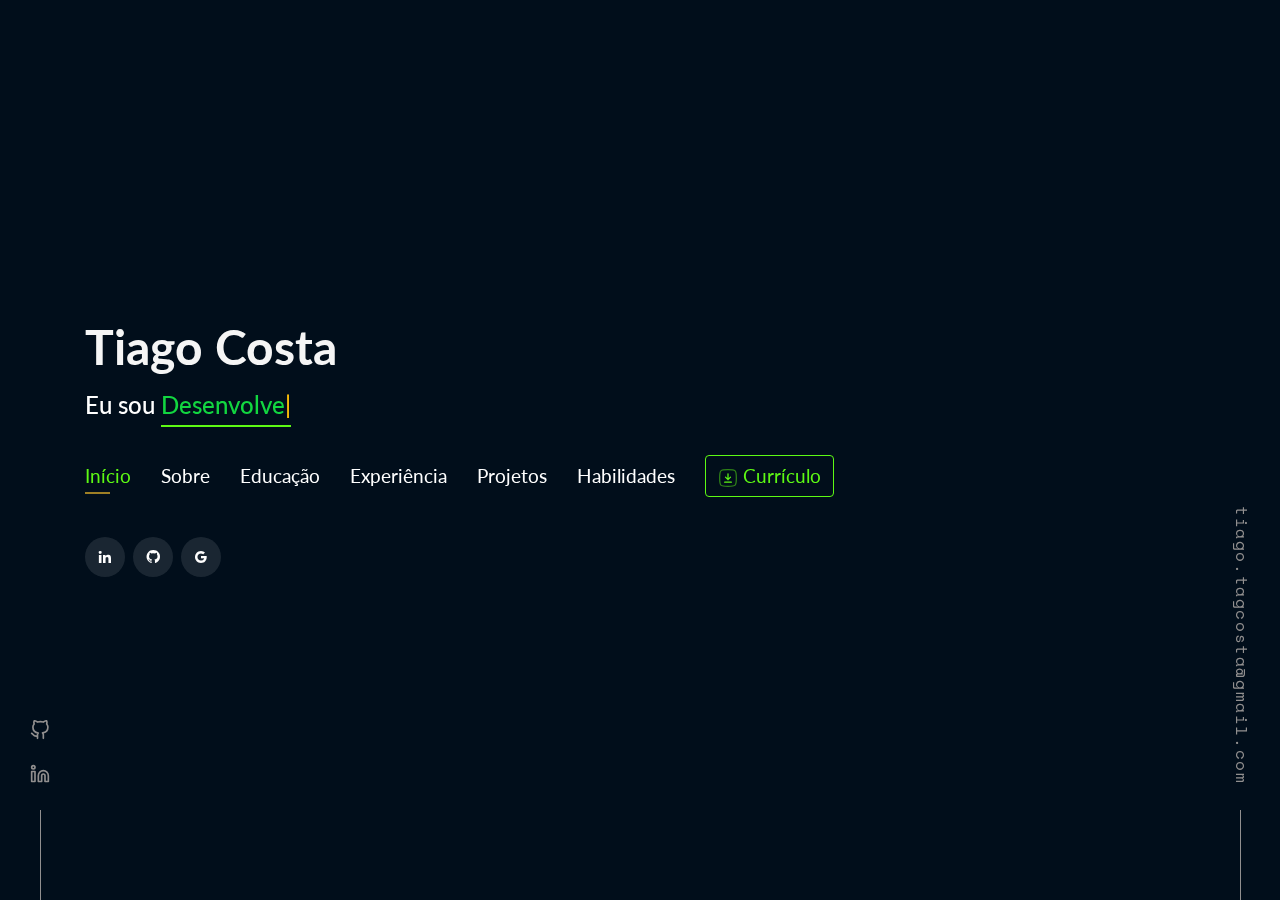
==== commit 1c0e7dc2: "Update index.html" ====
--- a/index.html
+++ b/index.html
@@ -28,33 +28,59 @@
     <!-- end custom head snippets -->
 
     <!-- SEO -->
-    <meta name="description" content="Desenvolvedor Web" />
+    <meta
+      name="description"
+      content="Portfólio de Tiago Costa, Desenvolvedor Web especializado em Node.js, PHP e JavaScript, com experiência em segurança da informação e desenvolvimento de aplicações web escaláveis."
+    />
     <link rel="canonical" href="https://tiaggocosta.github.io" />
-    <!-- Open Graphic -->
-    <meta property="og:locale" content="pt-br" />
-    <meta property="og:type" content="article" />
-    <meta property="og:title" content="Portfólio" />
-    <meta property="og:description" content="Desenvolvedor Web" />
+
+    <!-- Open Graph (para compartilhamento em redes sociais) -->
+    <meta property="og:locale" content="pt_BR" />
+    <meta property="og:type" content="website" />
+    <meta
+      property="og:title"
+      content="Tiago Costa | Desenvolvedor Web e Segurança da Informação"
+    />
+    <meta
+      property="og:description"
+      content="Confira o portfólio de Tiago Costa, desenvolvedor web com foco em Node.js, PHP, JavaScript e segurança da informação."
+    />
     <meta property="og:url" content="https://tiaggocosta.github.io" />
-    <meta property="og:site_name" content="Tiago Costa" />
+    <meta property="og:site_name" content="Tiago Costa | Desenvolvedor Web" />
     <meta
       property="og:image"
-      content="https://res.cloudinary.com/dnwbeu5gd/image/upload/v1729804589/web-app-manifest-512x512_r8qnzp.png"
+      content="https://res.cloudinary.com/dnwbeu5gd/image/upload/v1729804490/Screenshot_2024-10-24_at_18-13-58_Tiago_Costa_Portf%C3%B3lio_hc20ep.png"
     />
+
+    <!-- Twitter Cards -->
     <meta name="twitter:card" content="summary_large_image" />
-    <meta name="twitter:description" content="Desenvolvedor Web" />
-    <meta name="twitter:title" content="Portfolio" />
+    <meta
+      name="twitter:description"
+      content="Confira o portfólio de Tiago Costa, desenvolvedor web com experiência em Node.js, PHP e segurança da informação."
+    />
+    <meta
+      name="twitter:title"
+      content="Tiago Costa | Desenvolvedor Web e Segurança da Informação"
+    />
     <meta
       name="twitter:image"
-      content="https://res.cloudinary.com/dnwbeu5gd/image/upload/v1729804589/web-app-manifest-512x512_r8qnzp.png"
+      content="https://res.cloudinary.com/dnwbeu5gd/image/upload/v1729804490/Screenshot_2024-10-24_at_18-13-58_Tiago_Costa_Portf%C3%B3lio_hc20ep.png"
     />
+
+    <!-- Article Tags -->
     <meta
       property="article:tag"
-      content="Portfolio | Tiago Costa | Desenvolvedor Web | TI | IT"
+      content="Portfólio, Tiago Costa, Desenvolvedor Web, Segurança da Informação, Node.js, PHP, JavaScript, TI, IT"
     />
-    <title>Tiago Costa | Portfólio</title>
-    <meta content="" name="description" />
-    <meta content="" name="keywords" />
+
+    <!-- Title -->
+    <title>Tiago Costa | Desenvolvedor Web e Segurança da Informação</title>
+
+    <!-- Keywords -->
+    <meta
+      name="keywords"
+      content="Desenvolvedor Web, Tiago Costa, Portfólio, Node.js, PHP, JavaScript, Segurança da Informação, TI, IT, Desenvolvimento Web, Programação"
+    />
 
     <!-- Google Fonts -->
     <link
@@ -1096,6 +1122,7 @@
         strings: [
           "Desenvolvedor",
           "Entusiasta de Segurança da Informação",
+          "Defensor da Acessibilidade Digital",
           "Jogador de Magic: The Gathering",
         ],
         loop: true,
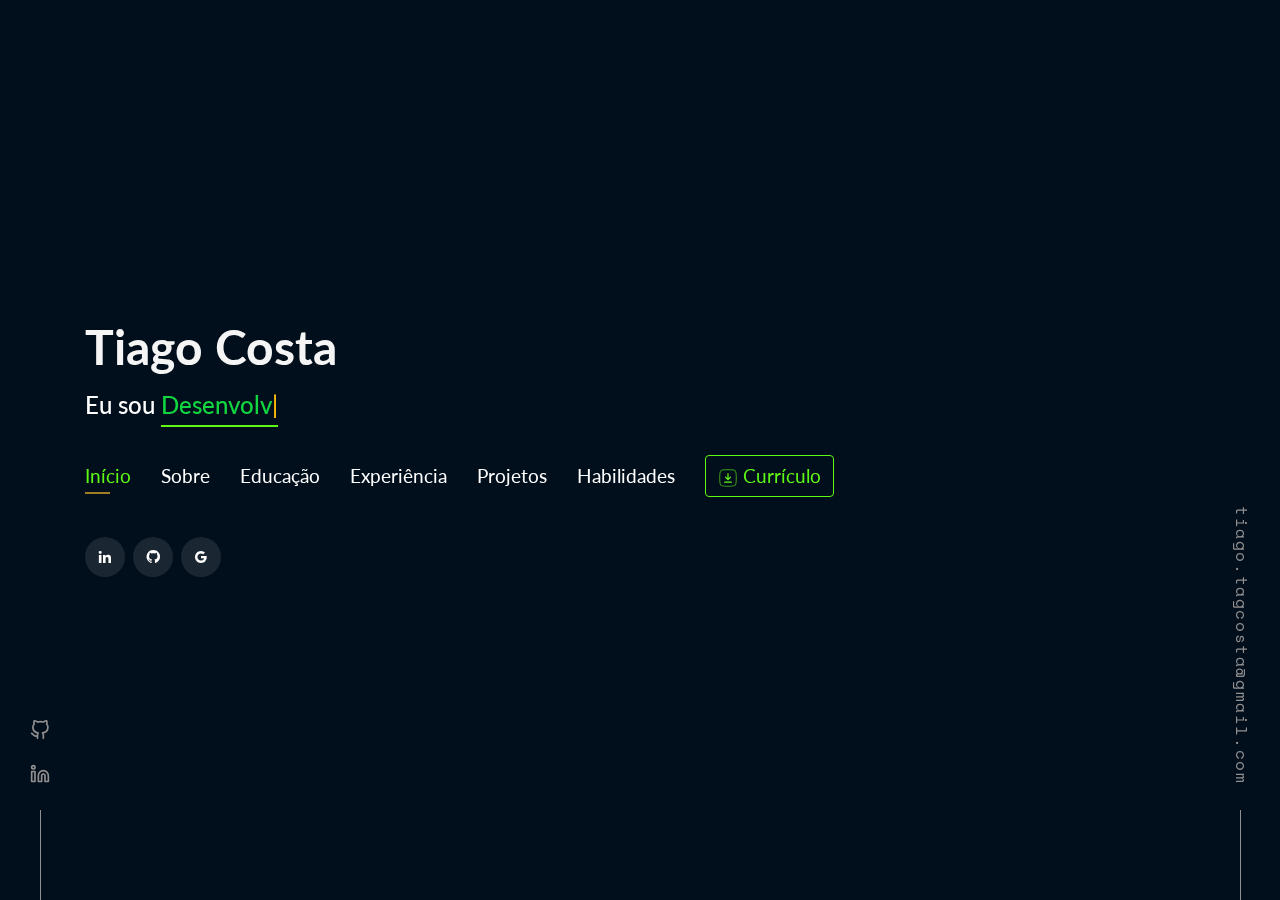
==== commit 2e99a902: "change typed strings" ====
--- a/index.html
+++ b/index.html
@@ -1122,8 +1122,7 @@
         strings: [
           "Desenvolvedor",
           "Entusiasta de Segurança da Informação",
-          "Defensor da Acessibilidade Digital",
-          "Jogador de Magic: The Gathering",
+          "Defensor da Acessibilidade Digital"
         ],
         loop: true,
         typeSpeed: 65,
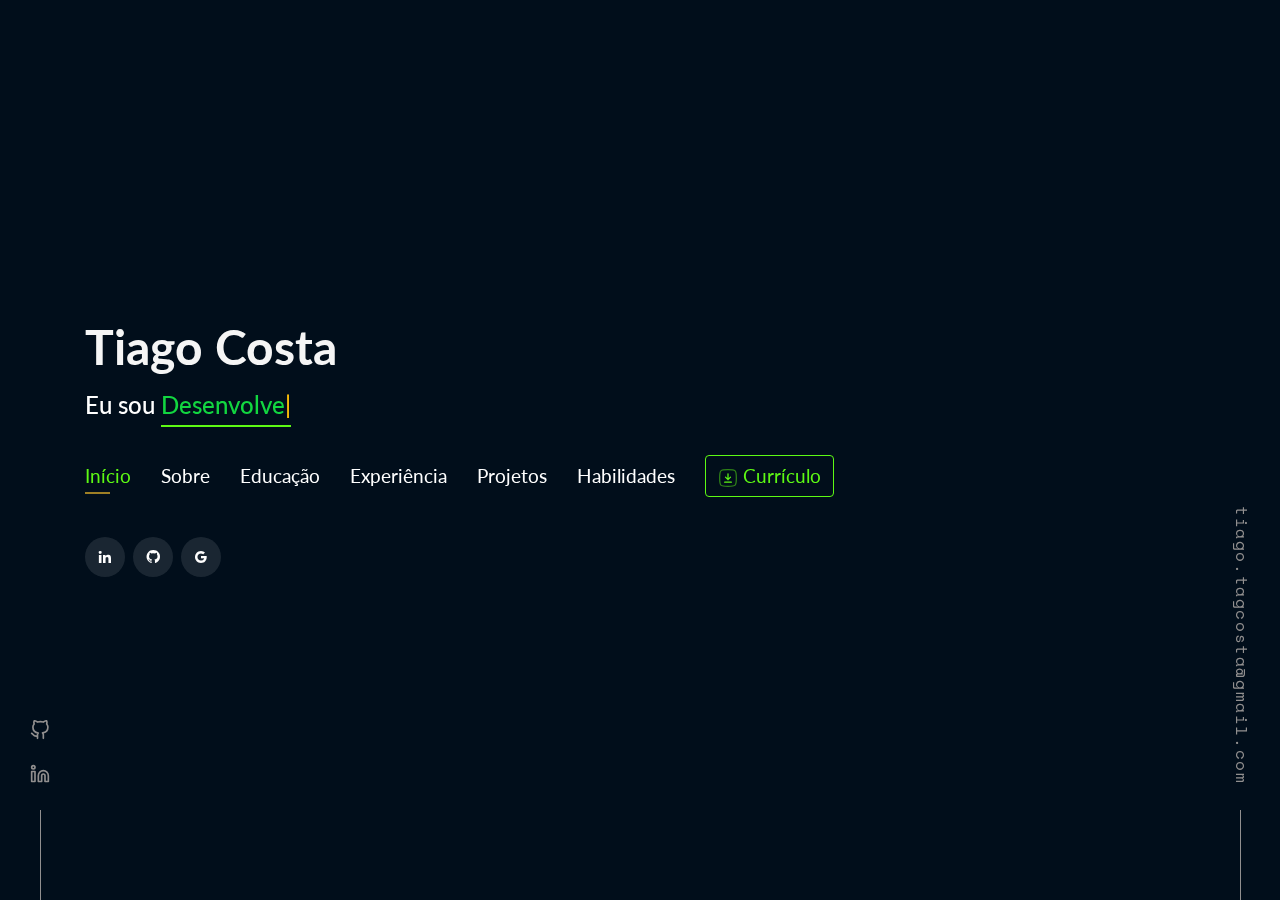
==== commit eed63d2f: "add feira e yelpcamp" ====
--- a/index.html
+++ b/index.html
@@ -84,7 +84,7 @@
 
     <!-- Google Fonts -->
     <link
-      href="https://fonts.googleapis.com/css?family=Open+Sans:300,300i,400,400i,600,600i,700,700i|Raleway:300,300i,400,400i,500,500i,600,600i,700,700i|Poppins:300,300i,400,400i,500,500i,600,600i,700,700i"
+      href="https://fonts.googleapis.com/css?family=Open+Sans:300,300i,400,400i,600,600i,700,700i|Raleway:300,300i,400,400i,500,500i,600,600i,700,700i"
       rel="stylesheet"
     />
 
@@ -969,6 +969,54 @@
               </div>
             </div>
           </div>
+
+          <!-- Projeto Yelp Camp -->
+          <div class="col-lg-4 col-md-6 portfolio-item filter-app">
+            <h4>Yelp Camp</h4>
+            <div class="portfolio-wrap">
+              <img
+                src="assets/img/project/yelpcamp.png"
+                class="img-fluid"
+                alt="Projeto Yelp Camp"
+              />
+              <div class="portfolio-info">
+                <div class="portfolio-links">
+                  <a
+                    href="projects/yelpcamp.html"
+                    data-gall="portfolioDetailsGallery"
+                    data-vbtype="iframe"
+                    class="venobox"
+                    title="Detalhes do Projeto"
+                    ><i class="bx bx-info-circle"></i
+                  ></a>
+                </div>
+              </div>
+            </div>
+          </div>
+
+          <!-- Projeto Feira do Campo -->
+          <div class="col-lg-4 col-md-6 portfolio-item filter-app">
+            <h4>Feira do Campo</h4>
+            <div class="portfolio-wrap">
+              <img
+                src="assets/img/project/feiradocampo.png"
+                class="img-fluid"
+                alt="Projeto Feira do Campo"
+              />
+              <div class="portfolio-info">
+                <div class="portfolio-links">
+                  <a
+                    href="projects/feiradocampo.html"
+                    data-gall="portfolioDetailsGallery"
+                    data-vbtype="iframe"
+                    class="venobox"
+                    title="Detalhes do Projeto"
+                    ><i class="bx bx-info-circle"></i
+                  ></a>
+                </div>
+              </div>
+            </div>
+          </div>
         </div>
       </div>
     </section>
